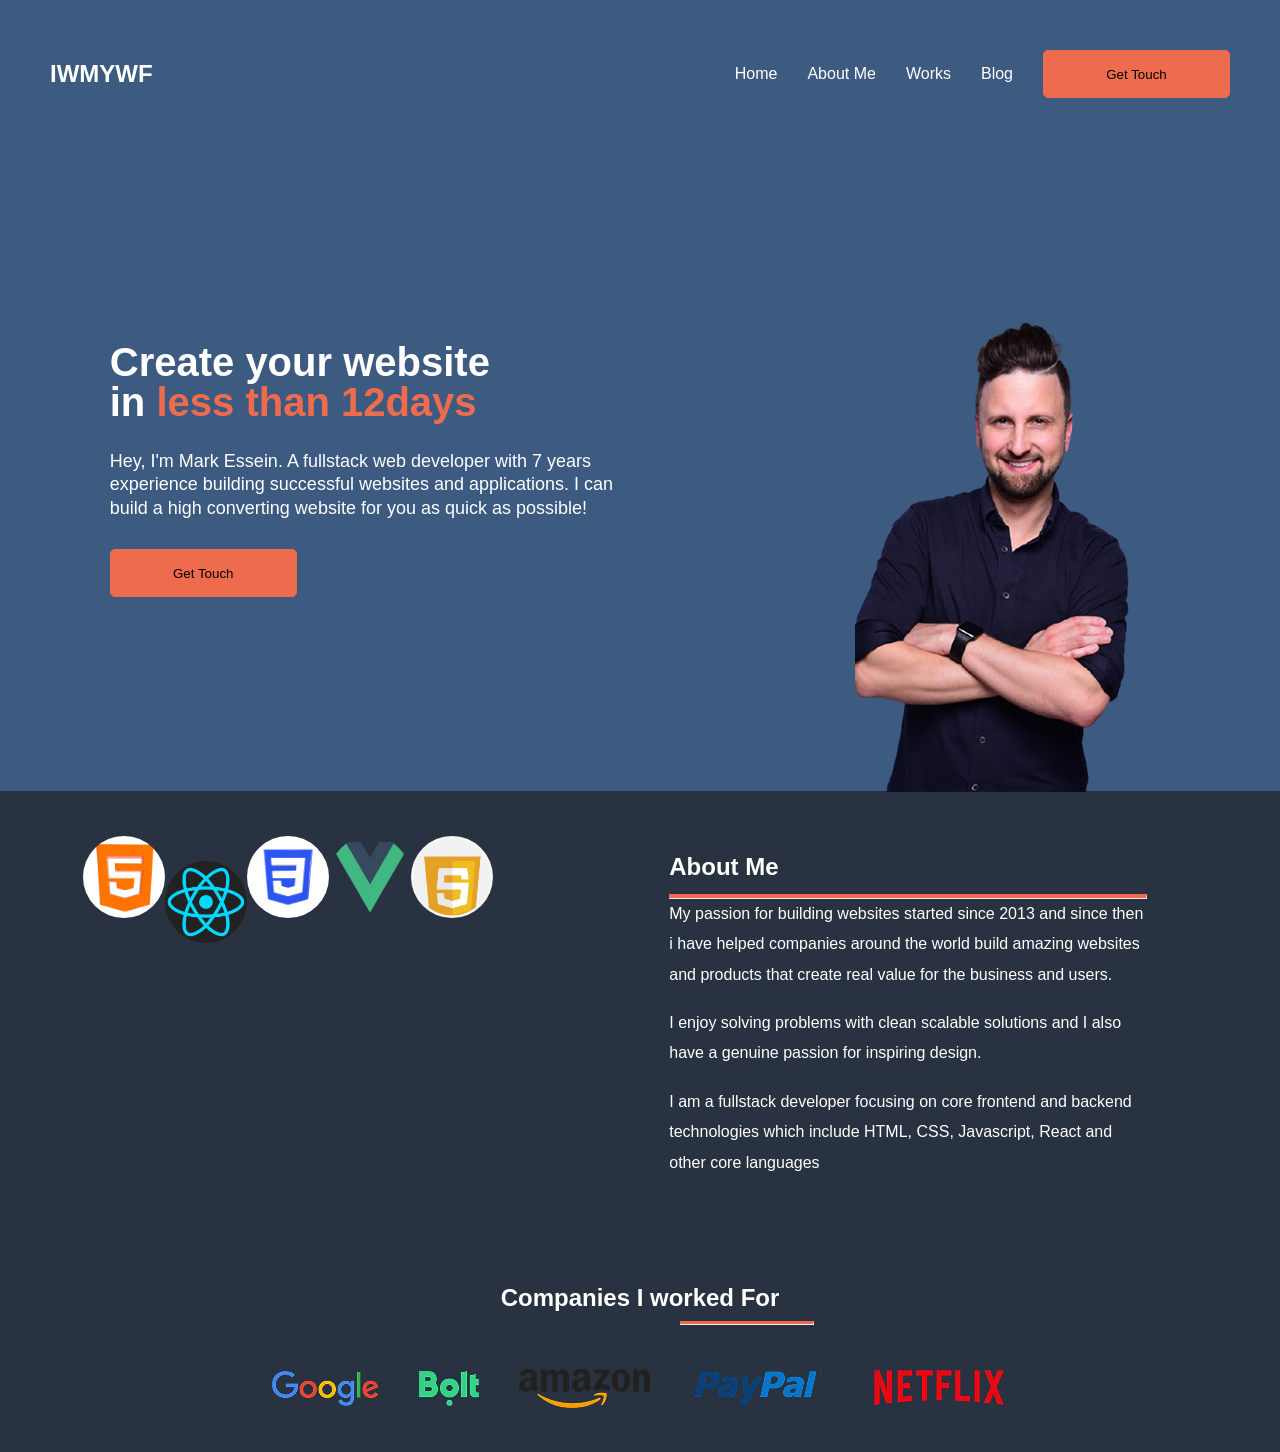
==== Frames/figma.html @ 4d1fe947 "initial commit" ====
<!doctype html>
<html lang="en">
  <head>
    <meta charset="UTF-8" />
    <meta name="viewport" content="width=device-width, initial-scale=1.0" />
    <title>Frame</title>
    <link rel="stylesheet" href="figma.css" />
  </head>
  <body>
    <header>
      <nav class="navbar">
        <div class="logo">
          <h2>IWMYWF</h2>
        </div>
        <ul class="link">
          <li><a>Home</a></li>
          <li><a>About Me</a></li>
          <li><a>Works</a></li>
          <li><a>Blog</a></li>
          <li>
            <button><a>Get Touch</a></button>
          </li>
        </ul>
      </nav>
    </header>
    <div class="section0">
      <section class="section1">
        <div class="left">
          <h1>Create your website in <span>less than 12days</span></h1>
          <p>
            Hey, I'm Mark Essein. A fullstack web developer with 7 years
            experience building successful websites and applications. I can
            build a high converting website for you as quick as possible!
          </p>
          <button class="btn1">Get Touch</button>
        </div>
      </section>
      <section class="section2">
        <div class="right">
          <img
            src="../assests/hero_image.png"
            alt="Image"
            width="315px"
            height="474px"
          />
        </div>
      </section>
    </div>
    <div class="section_2">
      <section class="about2">
        <div class="right1">
          <div class="tool1">
            <img src="../assests/html logo img.webp" alt="Image" width="82px" height="82px" />
          </div>
          <div class="tool2">
            <img src="../assests/react logo img.png" alt="Image" width="82px" height="82px" />
          </div>
          <div class="tool3">
            <img src="../assests/css logo img.jpg" alt="Image" width="82px" height="82px"/>
          </div><br/>
          <div class="vue">
          <div class="tool4">
            <img src="../assests/vuejs.webp" alt="Image" width="82px" height="82px"/>
          </div>
          <div class="tool5">
            <img src="../assests/js logo img.png" alt="Image" width="82px" height="82px"/>
          </div>
          </div>
        </div>
      </section>
      <section class="section_3">
        <div class="me">
          <h1>About Me</h1>
          <hr class="rounded"/>
          <p>
            My passion for building websites started since 2013 and since then i
            have helped companies around the world build amazing websites and
            products that create real value for the business and users.
          </p><br/>
          <p>
            I enjoy solving problems with clean scalable solutions and I also
            have a genuine passion for inspiring design.
          </p><br/>
          <p>
            I am a fullstack developer focusing on core frontend and backend
            technologies which include HTML, CSS, Javascript, React and other
            core languages
          </p>
        </div>
      </section>
    </div>
    <div class="section_4">
        <section class="company">
         <div class="company_logo">
            <h1>Companies I worked For</h1>
            <hr class="rounded"> 
         <div class="logo_image">
            <img src="../assests/google-logo.png" alt="Image" width="107px" height="35px"/>
            <img src="../assests/Bolt_logo.png" alt="Image" width="60px" height="35px"/>
            <img src="../assests/amazon_logo.png" alt="Image" width="131px" height="39px"/>
            <img src="../assests/Logo-PayPal.png" alt="Image" width="138px" height="41px"/>
            <img src="../assests/netflix_logo.png" alt="Image" width="141px" height="47px"/>
         </div>   
         </div>
        </section>
    </div>
  </body>
</html>
---- Frames/figma.css ----
*{
    margin: 0;
    padding: 0;
}
body{
    background-color: white;
}
.navbar{
    display: flex;
    justify-content: space-between;
    padding: 30px;
    background-color: #3D5A80;
    font-family: sans-serif;
}
.logo{
    display: flex;
    align-items: center;
    padding: 20px;
    color: white;
}
.link{
    display: flex;
    justify-content: center;
    align-items: center;
    gap: 30px;
    padding: 20px;
    list-style: none;
    color: white;
}
.link button{
    width: 187px;
    height: 48px;
    background-color: #EE6C4D;
    border-radius: 5px;
    gap: 10px;
    padding: 12px 18px ;
    border: 1px solid #EE6C4D;
}
.section0{
    display: flex;
    height: 643px;
    justify-content: space-around;
    background-color: #3D5A80;
    line-height: 2.5;
}
.section1{
    display: flex;
    align-items: center;
    justify-content: space-between;
    padding: 80px 100px;
}
.left h1{
    width:410px;
    height: 108px;
    font-family: sans-serif;
    font-weight: 700;
    font-style: bold;
    font-size: 40px;
    line-height: 100%;
    color: white;
}
.left p{
    width: 526px;
    height: 69px;
    font-family: sans-serif;
    font-weight: 400;
    font-size: 18px;
    line-height: 130%;
    color: white;
}
.left{
    display: flex;
    flex-direction: column;
    justify-content: center;

}
.section2{
    display: flex;
    align-items: center;
    justify-content: space-between;
    padding: 80px 100px;
}
.right{
    display: flex;
    align-items: center;
    justify-content: space-around;
}
.left button{
    width: 187px;
    height: 48px;
    border: 1px solid #EE6C4D;
    background-color: #EE6C4D;
    border-radius: 5px;
    gap: 10px;
    padding: 12px 18px ;
    margin-top: 30px;
    
}
.right img{
    height: 474px;
    margin-top: 170px;
}
span{
    color: #EE6C4D;
}
.section_2{
    padding: 20px;
    background-color:#293241 ;
    display: flex;
    justify-content: space-around;
}
.right1{
    display: flex;
    justify-content: space-around;
    flex-direction: row;
    /* padding: 70px; */
}
.about2{
    width:371px;
    height: 308px;
}
.right1{
    display: flex;
    align-items: center;
    justify-content: center;
}
.tool1{
    /* padding: 40px; */
}
.tool1 img{
    border-radius: 50px;
}
.tool2{
    /* padding: 40px; */
    margin-top: 50px;
}
.tool2 img{
    border-radius: 50px;
    /* margin-bottom: 50px; */
}
.tool3{
    /* padding: 40px; */
}
.tool3 img{
    border-radius: 50px;
}
.tool4 img{
    border-radius: 50px;
}
.tool4{
    /* padding: 40px; */
}
.tool5 img{
    border-radius: 50px;
}
.tool5{
    /* padding: 40px; */
}
.vue{
    display: flex;
    /* justify-content: space-between; */
}
.section_3{
    width: 478px;
    height: 344px;
    padding: 30px;
}
.me h1{
    color: white;
    line-height: 2.2;
    font-family: sans-serif;
}
.me hr{
    border-top:4px solid  #EE6C4D;
}
.me p{
   line-height: 1.9;
   color: white;
   font-family: sans-serif;
}
.section_4{
    background-color: #293241;
    padding: 40px;
}
.company_logo h1{
    text-align: center;
    color: white;
    font-family: sans-serif;
    line-height: 1.9;
    font-size: 400;
}
.company_logo hr{
    border-top: 3px solid #EE6C4D;
    width: 132px;
    margin-left: 640px;
}
.logo_image{
    display: flex;
    justify-content: center;
    align-items: center;
    gap: 40px;
    margin-top: 40px;
}
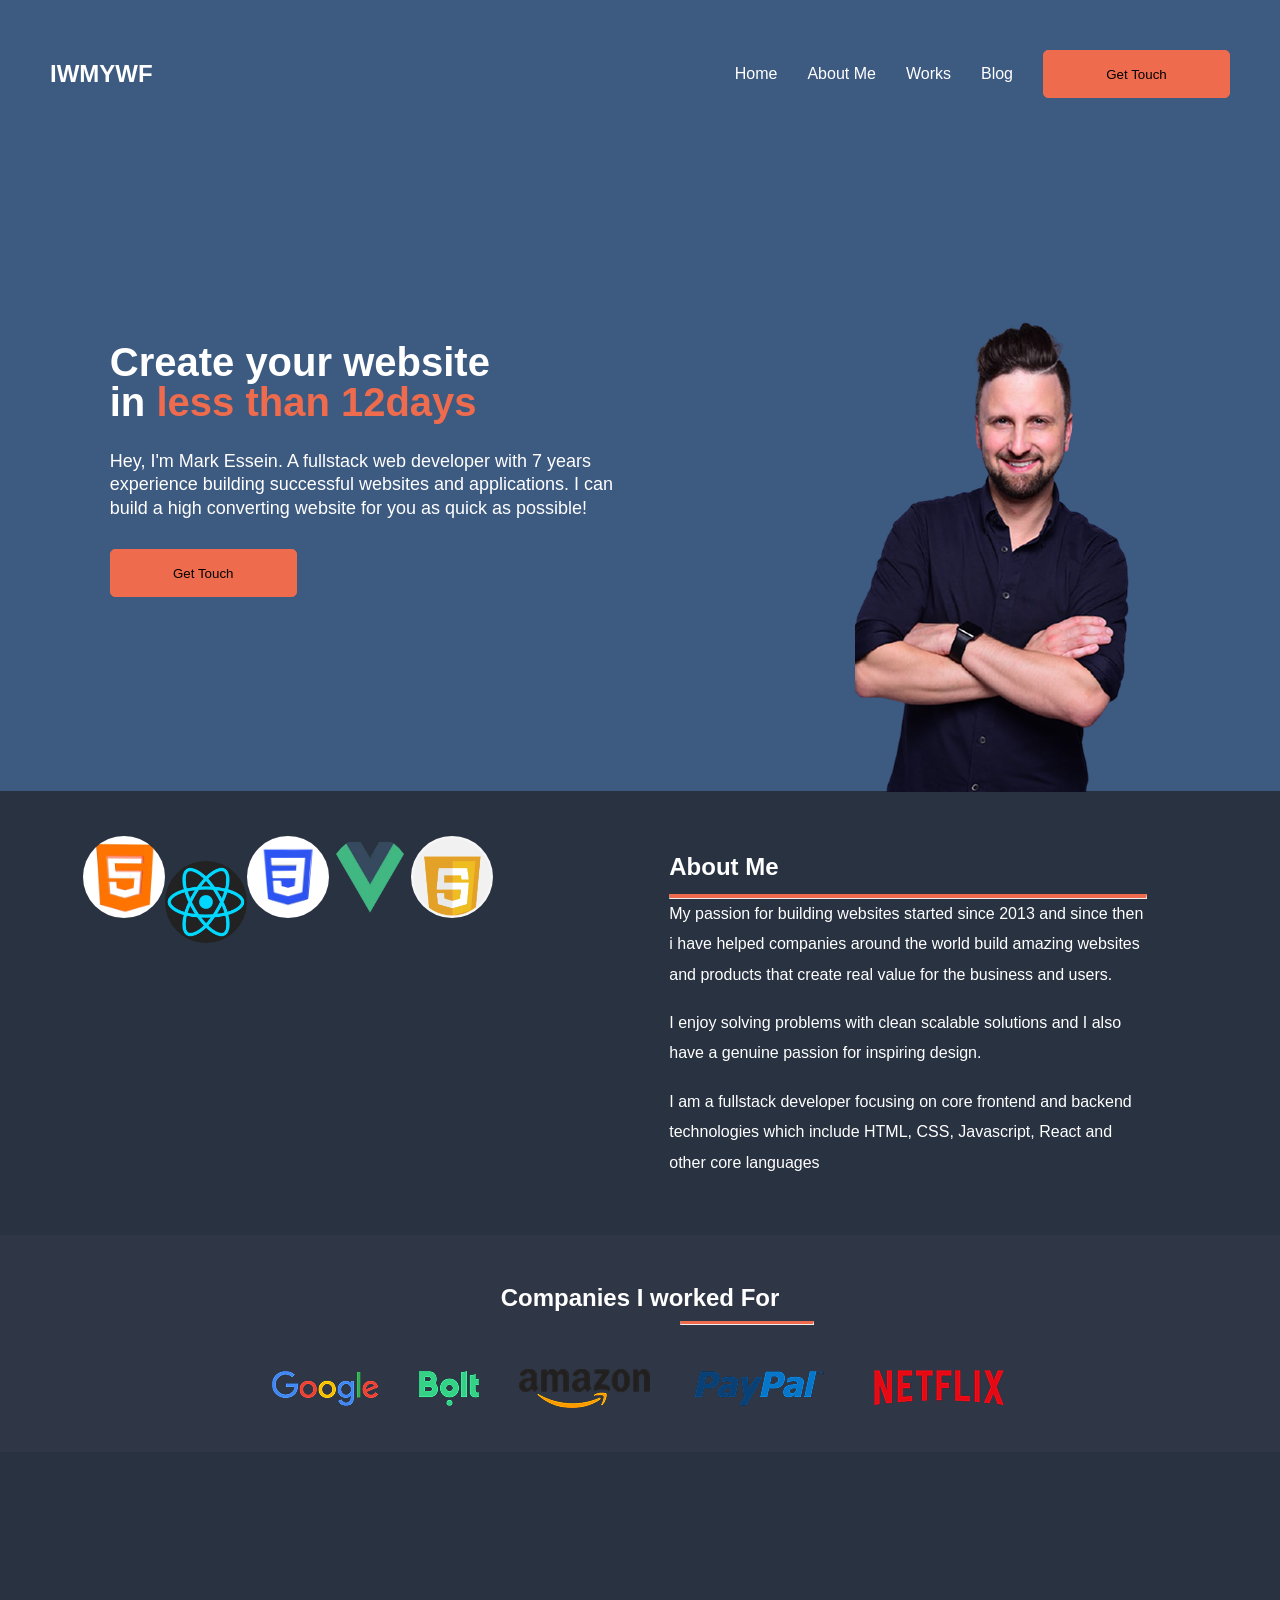
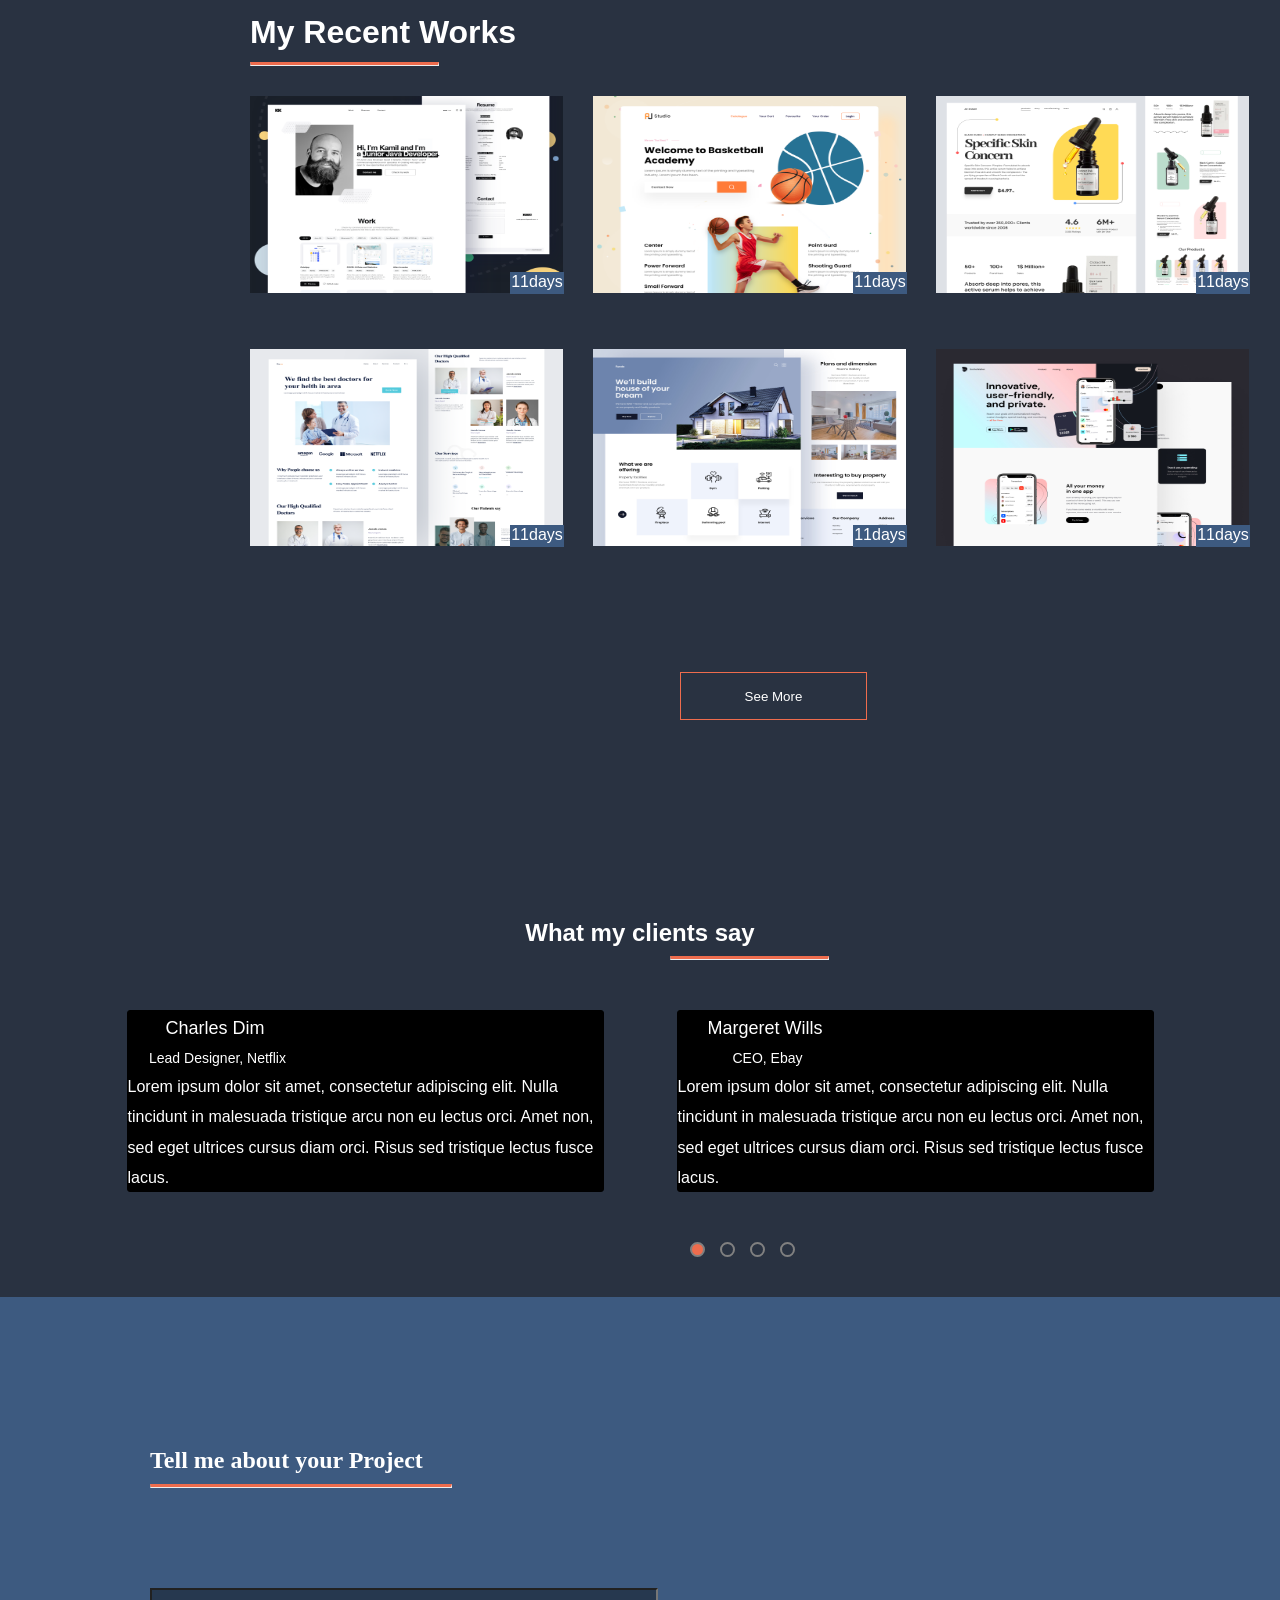
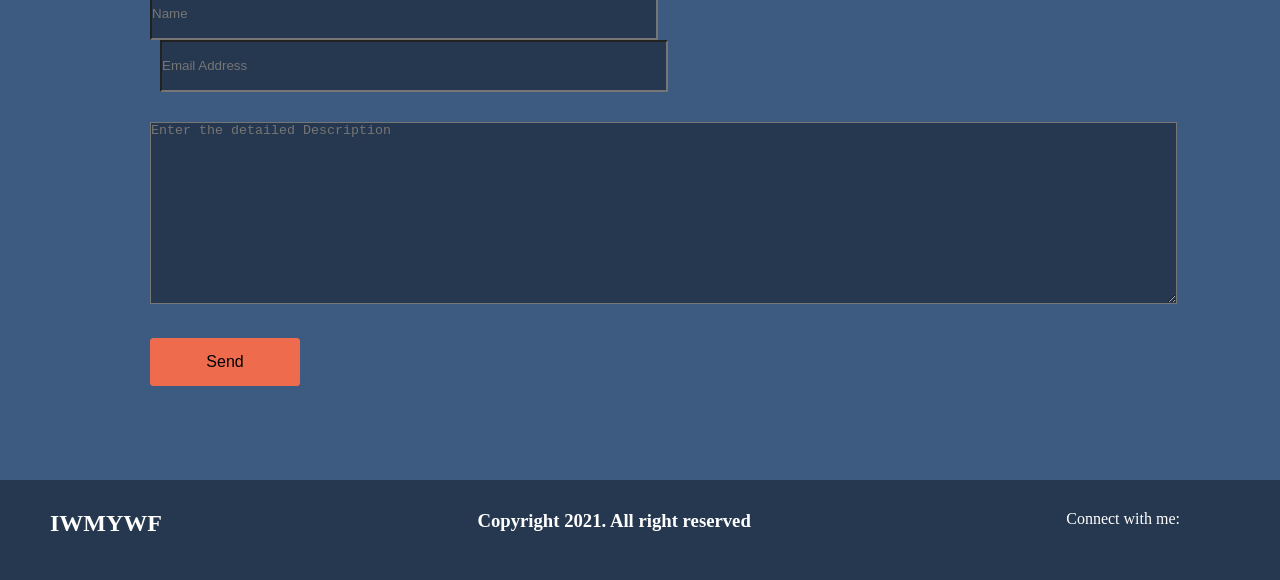
==== commit 242bd43d: "Updated" ====
--- a/Frames/figma.html
+++ b/Frames/figma.html
@@ -50,37 +50,65 @@
       <section class="about2">
         <div class="right1">
           <div class="tool1">
-            <img src="../assests/html logo img.webp" alt="Image" width="82px" height="82px" />
+            <img
+              src="../assests/html logo img.webp"
+              alt="Image"
+              width="82px"
+              height="82px"
+            />
           </div>
           <div class="tool2">
-            <img src="../assests/react logo img.png" alt="Image" width="82px" height="82px" />
+            <img
+              src="../assests/react logo img.png"
+              alt="Image"
+              width="82px"
+              height="82px"
+            />
           </div>
           <div class="tool3">
-            <img src="../assests/css logo img.jpg" alt="Image" width="82px" height="82px"/>
-          </div><br/>
+            <img
+              src="../assests/css logo img.jpg"
+              alt="Image"
+              width="82px"
+              height="82px"
+            />
+          </div>
+          <br />
           <div class="vue">
-          <div class="tool4">
-            <img src="../assests/vuejs.webp" alt="Image" width="82px" height="82px"/>
-          </div>
-          <div class="tool5">
-            <img src="../assests/js logo img.png" alt="Image" width="82px" height="82px"/>
-          </div>
+            <div class="tool4">
+              <img
+                src="../assests/vuejs.webp"
+                alt="Image"
+                width="82px"
+                height="82px"
+              />
+            </div>
+            <div class="tool5">
+              <img
+                src="../assests/js logo img.png"
+                alt="Image"
+                width="82px"
+                height="82px"
+              />
+            </div>
           </div>
         </div>
       </section>
       <section class="section_3">
         <div class="me">
           <h1>About Me</h1>
-          <hr class="rounded"/>
+          <hr class="rounded" />
           <p>
             My passion for building websites started since 2013 and since then i
             have helped companies around the world build amazing websites and
             products that create real value for the business and users.
-          </p><br/>
+          </p>
+          <br />
           <p>
             I enjoy solving problems with clean scalable solutions and I also
             have a genuine passion for inspiring design.
-          </p><br/>
+          </p>
+          <br />
           <p>
             I am a fullstack developer focusing on core frontend and backend
             technologies which include HTML, CSS, Javascript, React and other
@@ -90,19 +118,110 @@
       </section>
     </div>
     <div class="section_4">
-        <section class="company">
-         <div class="company_logo">
-            <h1>Companies I worked For</h1>
-            <hr class="rounded"> 
-         <div class="logo_image">
-            <img src="../assests/google-logo.png" alt="Image" width="107px" height="35px"/>
-            <img src="../assests/Bolt_logo.png" alt="Image" width="60px" height="35px"/>
-            <img src="../assests/amazon_logo.png" alt="Image" width="131px" height="39px"/>
-            <img src="../assests/Logo-PayPal.png" alt="Image" width="138px" height="41px"/>
-            <img src="../assests/netflix_logo.png" alt="Image" width="141px" height="47px"/>
-         </div>   
-         </div>
+      <section class="company">
+        <div class="company_logo">
+          <h1>Companies I worked For</h1>
+          <hr class="rounded" />
+          <div class="logo_image">
+            <img
+              src="../assests/google-logo.png"
+              alt="Image"
+              width="107px"
+              height="35px"
+            />
+            <img
+              src="../assests/Bolt_logo.png"
+              alt="Image"
+              width="60px"
+              height="35px"
+            />
+            <img
+              src="../assests/amazon_logo.png"
+              alt="Image"
+              width="131px"
+              height="39px"
+            />
+            <img
+              src="../assests/Logo-PayPal.png"
+              alt="Image"
+              width="138px"
+              height="41px"
+            />
+            <img
+              src="../assests/netflix_logo.png"
+              alt="Image"
+              width="141px"
+              height="47px"
+            />
+          </div>
+        </div>
+      </section>
+    </div>
+    <div class="project">
+    <div class="heading">
+        <h1>My Recent Works</h1>
+        <hr class="rounded">
+    </div>
+    <div class="work">
+        <div><img src="../assests/project1.png" alt="Projects" width="313px" height="197px"/>
+        <p class="duration">11days</p></div>
+         <div><img src="../assests/project2.png" alt="Projects" width="313px" height="197px"/>
+         <p class="duration">11days</p></div>
+          <div><img src="../assests/project3.jpg" alt="Projects" width="313px" height="197px"/>
+          <p class="duration">11days</p></div>
+           <div><img src="../assests/project4.png" alt="Projects" width="313px" height="197px"/>
+           <p class="duration">11days</p></div>
+            <div><img src="../assests/project5.jpg" alt="Projects" width="313px" height="197px"/>
+            <p class="duration">11days</p></div>
+             <div><img src="../assests/project6.jpg" alt="Projects" width="313px" height="197px"/>
+             <p class="duration">11days</p></div>
+    </div>
+    <button class="see">See More</button>
+    </div>
+    <section class="client">
+        <h1>What my clients say</h1>
+        <hr class="rounded">
+        <div class="bigbox">
+        <div class="box1">
+            <h1>Charles Dim</h1>
+            <h2>Lead Designer, Netflix</h2>
+            <p>Lorem ipsum dolor sit amet, consectetur adipiscing elit. Nulla tincidunt in malesuada
+                 tristique arcu non eu lectus orci. Amet non, sed eget ultrices cursus
+                 diam orci. Risus sed tristique lectus fusce lacus.</p>
+        </div>
+        <div class="box2">
+          <h1>Margeret Wills</h1>
+            <h2>CEO, Ebay</h2>
+            <p>Lorem ipsum dolor sit amet, consectetur adipiscing elit. Nulla tincidunt in malesuada
+                 tristique arcu non eu lectus orci. Amet non, sed eget ultrices cursus
+                 diam orci. Risus sed tristique lectus fusce lacus.</p>
+        </div>
+        </div>
+        <div class="circle">
+          <h1></h1>
+          <p></p>
+          <p></p>
+          <p></p>
+        </div>
+    </section>
+    <section class="container_1">
+     <h1>Tell me about your Project</h1>
+     <hr class="rounded">
+     <div class="form">
+     <input  class="name1" placeholder="Name"/>
+     <input class="email1" placeholder="Email Address"/><br/>
+     <textarea class="text" placeholder="Enter the detailed Description" rows="3" required></textarea><br/>
+     <button class="send">Send</button>
+     </div>
+    </section>
+    <footer>
+        <section class="footer1">
+            <div class="footer">
+              <h1>IWMYWF</h1>
+              <h3>Copyright 2021. All right reserved</h3>
+              <p>Connect with me:</p>
+            </div>
         </section>
-    </div>
+    </footer>
   </body>
 </html>
--- a/Frames/figma.css
+++ b/Frames/figma.css
@@ -179,7 +179,7 @@
    font-family: sans-serif;
 }
 .section_4{
-    background-color: #293241;
+    background-color: #2F3746;
     padding: 40px;
 }
 .company_logo h1{
@@ -200,4 +200,190 @@
     align-items: center;
     gap: 40px;
     margin-top: 40px;
+}
+.project{
+    background-color: #293241;
+    padding: 150px;
+}
+.heading{
+    color: white;
+    font-family: sans-serif;
+    line-height: 1.9;
+    margin-left: 100px;
+}
+.heading hr{
+    border-top: 3px solid #EE6C4D;
+    width: 187px;
+}
+.work{
+    display: grid;
+    grid-template-columns: auto auto auto;
+    gap: 30px;
+    margin-top: 30px;
+    margin-left: 100px;
+}
+.duration{
+    position: relative;
+    bottom: 25px;
+    border: 1px solid #3D5A80;
+    left: 260px;
+    width: 52px;
+    height: 20px;
+    color: white;
+    text-align: center;
+    font-family: sans-serif;
+    background-color: #3D5A80;
+}
+ .see{
+    border: 1px solid #EE6C4D;
+    height: 48px;
+    width: 187px;
+    margin-left: 530px;
+    margin-top: 100px;
+    background-color: #293241;
+    color: white;
+ }
+ .client{
+    text-align: center;
+    background-color: #293241;
+    line-height: 1.9;
+    color: white;
+    font-family: sans-serif;
+    padding: 40px;
+ }
+ .client hr{
+    border-top: 3px solid #EE6C4D;
+    width: 157px;
+    margin-left: 630px;
+ }
+.bigbox{
+    display: flex;
+    justify-content: space-around;
+    padding: 50px;
+}
+.box1{
+    width: 475px;
+    height: 180px;
+    border: 1px solid #000000;
+    border-radius: 3px;
+    background-color: #000000;
+    
+}
+.box1 h1{
+    margin-right: 300px;
+    font-size: 18px;
+    font-weight: 400;
+}
+.box1 h2{
+    margin-right: 295px;
+    font-size: 14px;
+    font-weight: 400;
+}
+.box1 p{
+    text-align: left;
+    font-size: 16px;
+    font-weight: 400;
+}
+.box2{
+    width: 475px;
+    height: 180px;
+    border: 1px solid #000000;
+    border-radius: 3px;
+    background-color: #000000;
+}
+.box2 h1{
+    margin-right: 300px;
+    font-size: 18px;
+    font-weight: 400;
+}
+.box2 h2{
+    margin-right: 295px;
+    font-size: 14px;
+    font-weight: 400;
+}
+.box2 p{
+    text-align: left;
+    font-size: 16px;
+    font-weight: 400;
+}
+.circle{
+    display: flex;
+    gap: 15px;
+    margin-left: 650px;
+}
+.circle h1{
+    border: 2px solid gray;
+    height: 11px;
+    width: 11px;
+    border-radius: 8px;
+    background-color: #EE6C4D;
+}
+.circle p{
+    border: 2px solid gray;
+    height: 11px;
+    width: 11px;
+    border-radius: 8px;
+}
+.container_1{
+    height: 483px;
+    background-color: #3D5A80;
+    color: white;
+    padding: 150px;
+}
+.container_1 hr{
+    border-top: 3px solid #EE6C4D;
+    width: 300px;
+    margin-top: 10px;
+}
+.form{
+    margin-top: 100px;
+}
+.name1{
+    width: 504px;
+    height: 48px;
+    background-color: #26384F;
+}
+.email1{
+    width: 504px;
+    height: 48px;
+    margin-left: 10px;
+    background-color: #26384F;
+}
+.text{
+    width: 1025px;
+    height: 180px;
+    margin-top: 30px;
+    background-color: #26384F;
+}
+.send{
+    border: 1px solid #EE6C4D;
+    width: 150px;
+    height: 48px;
+    margin-top: 30px;
+    background-color: #EE6C4D;
+    font-family: sans-serif;
+    font-weight: 400;
+    font-size: 16px;
+    border-radius: 3px;
+}
+.footer1{
+    background-color: #26384F;
+    height: 100px;
+    color: white;
+}
+.footer{
+    display: flex;
+    justify-content: space-between;
+    /* padding: 20px; */
+}
+.footer h1{
+    margin-top: 30px;
+    margin-left: 50px;
+}
+.footer h3{
+    margin-top: 30px;
+}
+.footer p{
+    margin-top: 30px;
+    margin-right: 100px;
 }
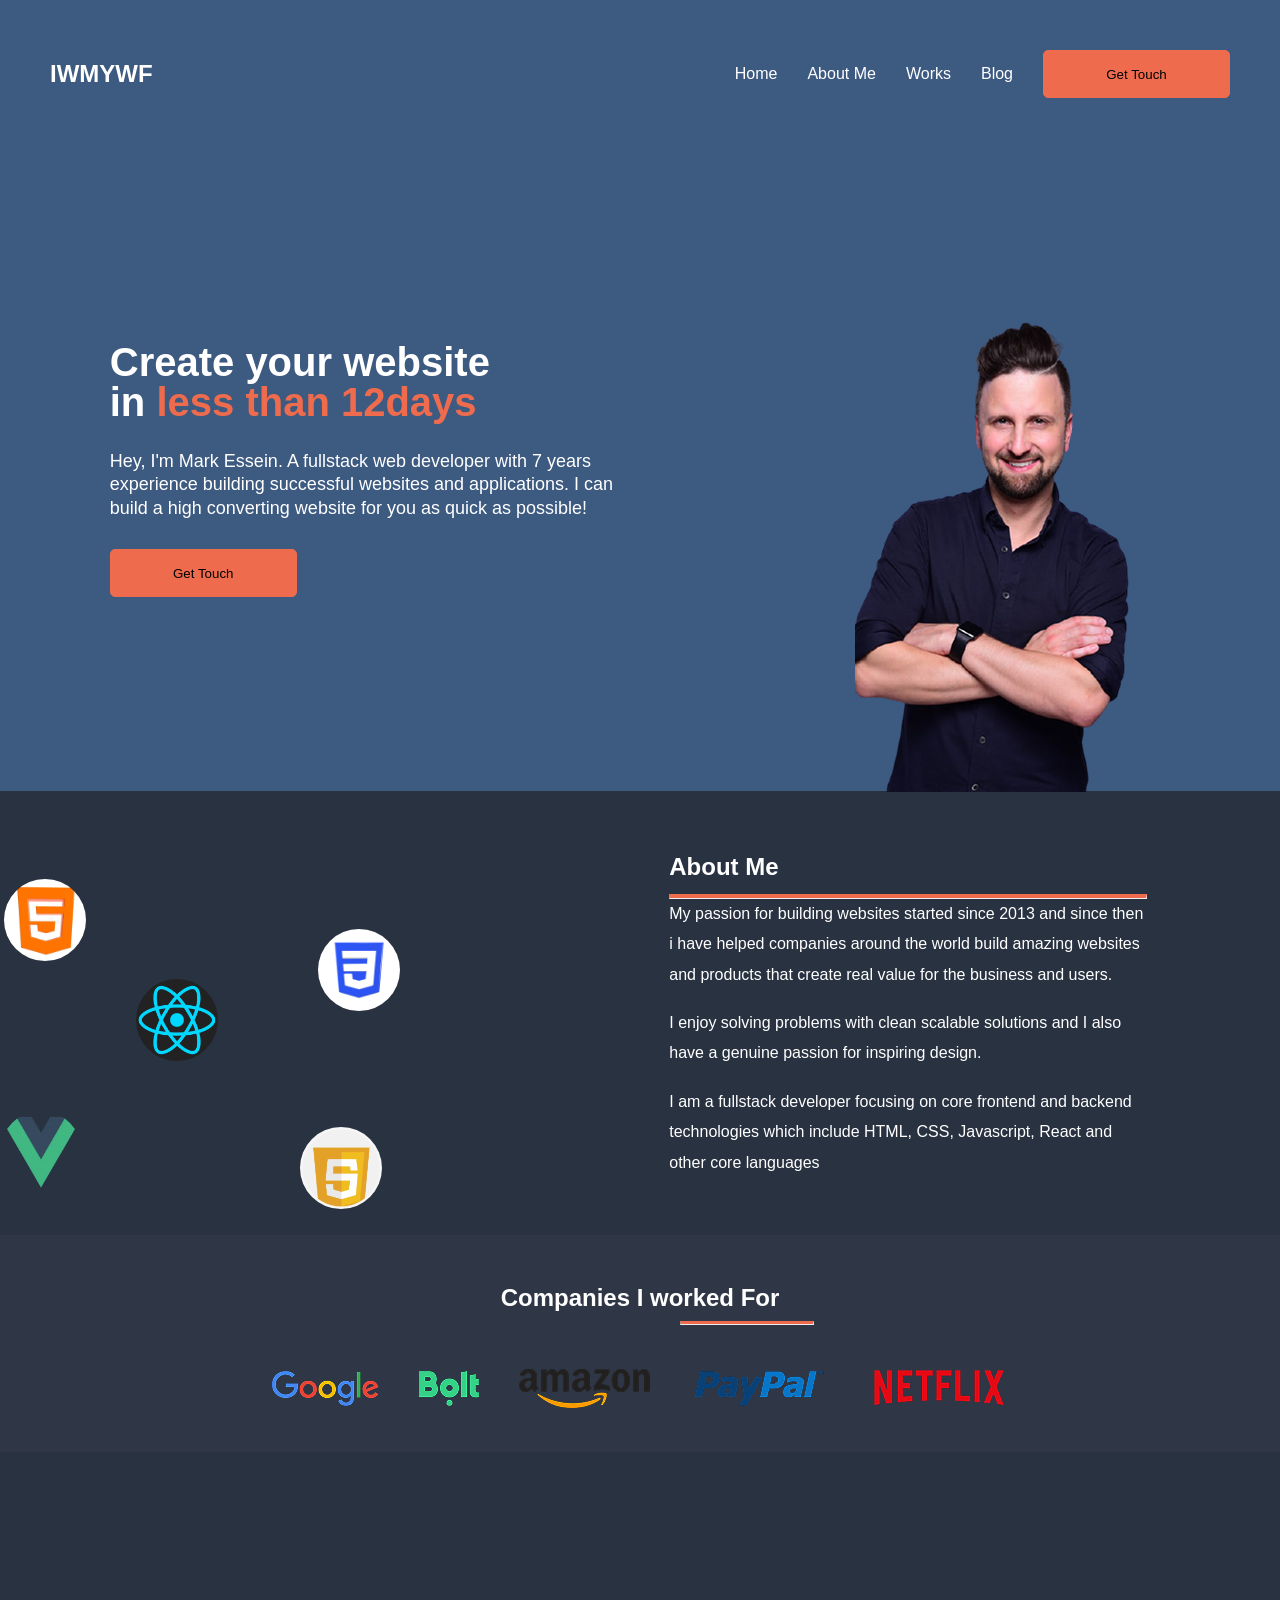
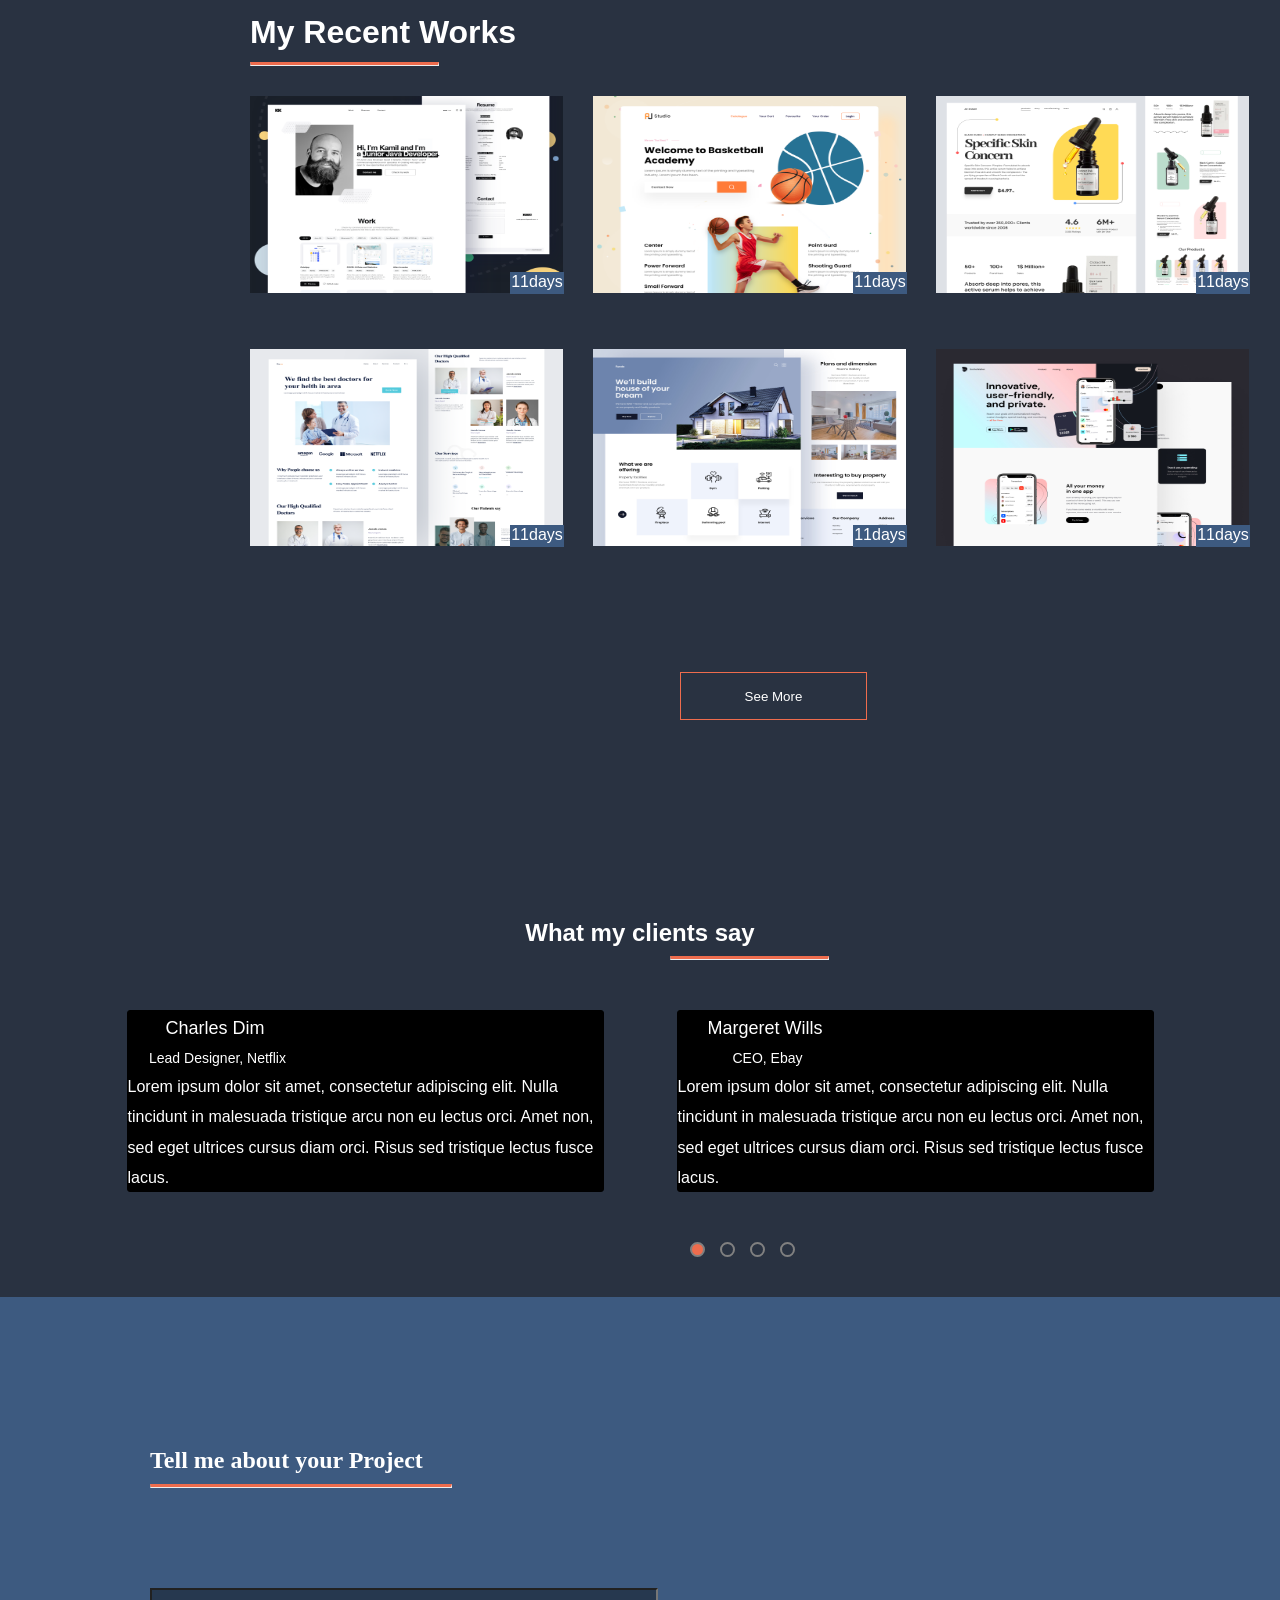
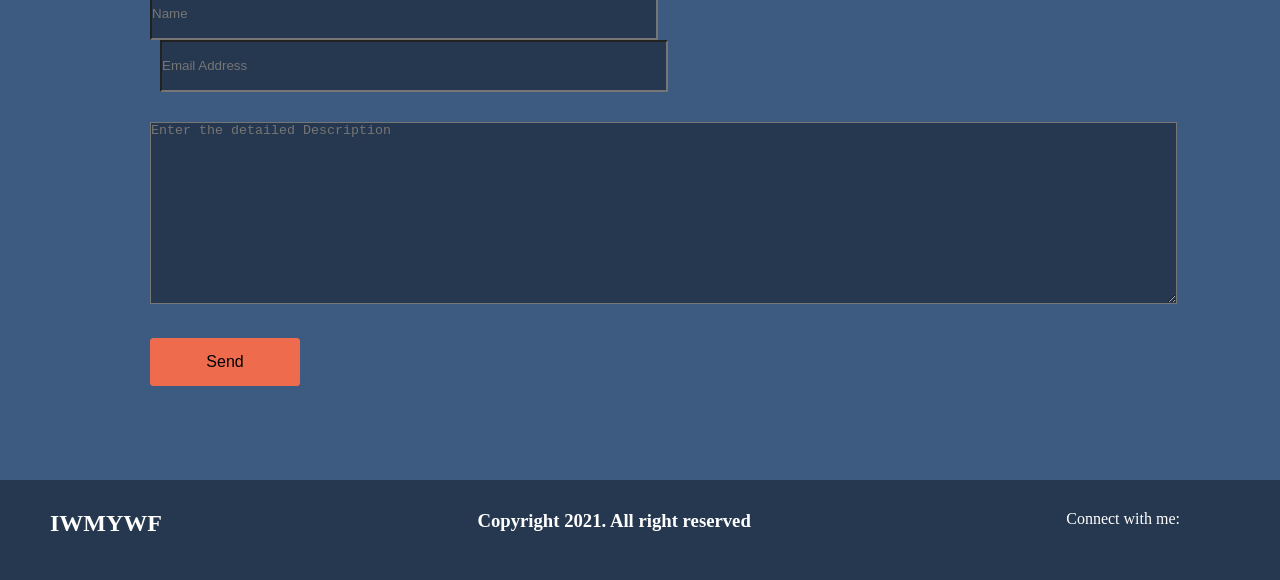
==== commit 6e8630e1: "Updated" ====
--- a/Frames/figma.html
+++ b/Frames/figma.html
@@ -73,7 +73,7 @@
               height="82px"
             />
           </div>
-          <br />
+          <br /><br/>
           <div class="vue">
             <div class="tool4">
               <img
@@ -84,12 +84,12 @@
               />
             </div>
             <div class="tool5">
-              <img
+             <span> <img
                 src="../assests/js logo img.png"
                 alt="Image"
                 width="82px"
                 height="82px"
-              />
+              /></span>
             </div>
           </div>
         </div>
--- a/Frames/figma.css
+++ b/Frames/figma.css
@@ -123,12 +123,18 @@
     display: flex;
     align-items: center;
     justify-content: center;
+    margin-left: 60px;
 }
 .tool1{
     /* padding: 40px; */
+    position: relative;
+    right: 50px;
+    bottom: 50px;
+
 }
 .tool1 img{
     border-radius: 50px;
+
 }
 .tool2{
     /* padding: 40px; */
@@ -136,29 +142,44 @@
 }
 .tool2 img{
     border-radius: 50px;
-    /* margin-bottom: 50px; */
+    margin-top: 50px;
 }
 .tool3{
-    /* padding: 40px; */
+    position: relative;
+    left: 100px;
 }
 .tool3 img{
     border-radius: 50px;
 }
 .tool4 img{
     border-radius: 50px;
+  
+     
+
 }
 .tool4{
     /* padding: 40px; */
+    position: relative;
+    right: 300px;
+    top: 300px;
 }
 .tool5 img{
     border-radius: 50px;
+    /* margin-right: 100px; */
+    position: relative;
+    top: 80px;
+
+}
+.tool5 span{
+    margin-right: 200px;
 }
 .tool5{
-    /* padding: 40px; */
+    margin-top: 150px;
+    gap: 30px;
+    /* margin-right: 100px; */
 }
 .vue{
-    display: flex;
-    /* justify-content: space-between; */
+   
 }
 .section_3{
     width: 478px;
